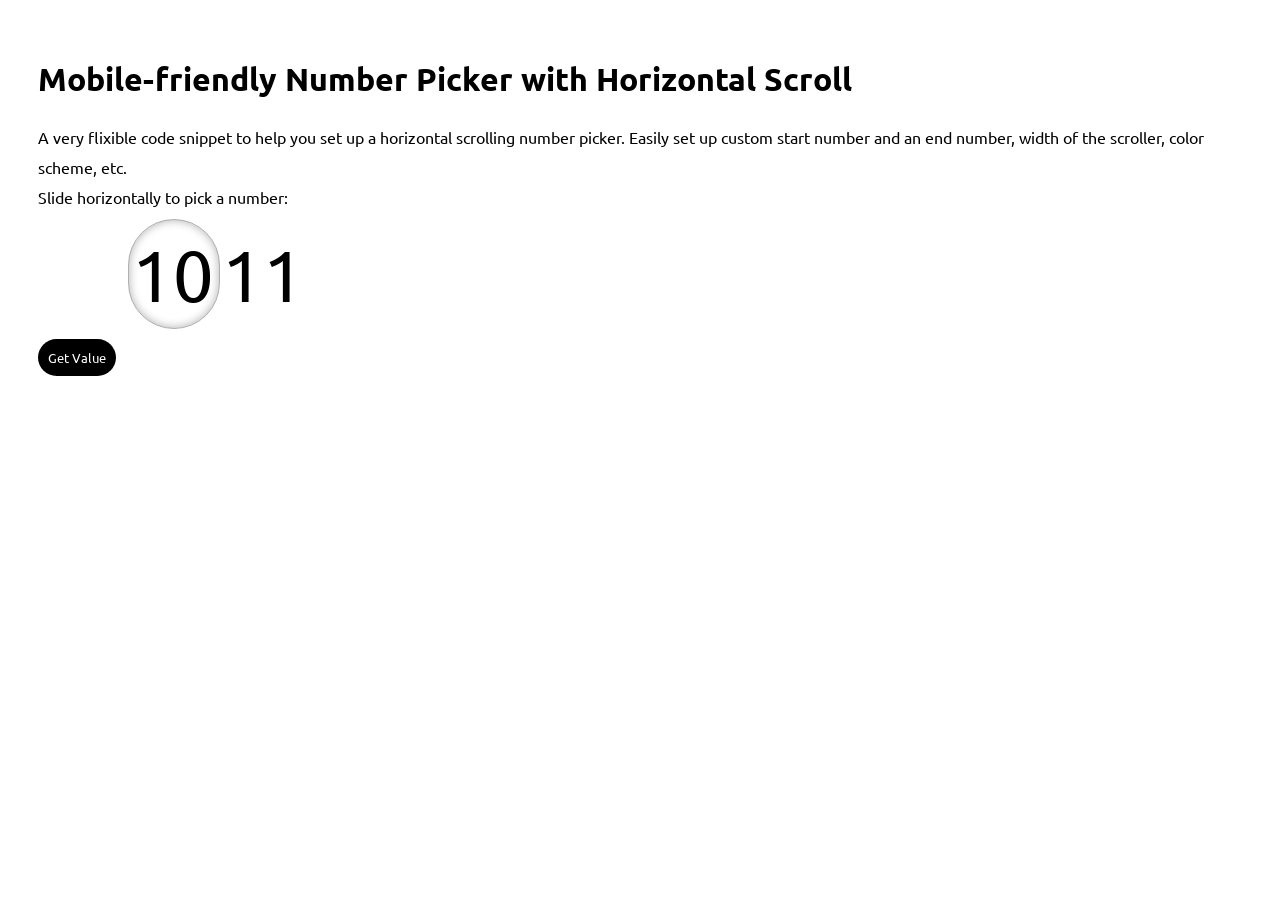
==== index.html @ 397a5b28 "Add files via upload" ====
<!-- Developed by Ronak Laungani while he was in lock down during the COVID-19 Pandemic. Imagine how bored he was. Show some love at http://www.ronaklaungani.com. Thanks! -->

<!doctype html>
<html>
    <head>
        <title>Horizontal Scroll Picker</title>
        <link rel="stylesheet" type="text/css" href="style-desktop.css" />
        <meta charset="utf-8" />
        <meta name="viewport" content="width=device-width, initial-scale=1" />
        <style>
            @import url("https://fonts.googleapis.com/css2?family=Ubuntu:wght@300;400;500;700&display=swap");
            body {
                padding: 30px;
            }
            h1 {
                font-family: ubuntu;
            }
            p {
                font-family: ubuntu;
                line-height: 30px;
            }
            button {
                font-family: ubuntu;
                color: white;
                background-color: black;
                border: none;
                padding: 10px;
                margin: 10px 0px;
                border-radius: 30px;
                cursor: pointer;
            }
            button:hover {
                font-family: ubuntu;
                color: white;
                background-color: #1e1e1e;
                border: none;
            }
            #scroller {
                height: 10vh; /*position: fixed;*/
                border: none;
                background-color:white; // #00000010;
                border-radius: 30px;
                overflow-x: auto;
                overflow-y: hidden;
                scroll-snap-type: x mandatory;
                scroll-snap-stop: always;
            }
            #scroller::-webkit-scrollbar {
                display: none;
            }
            #scroller-block {
                overflow: visible;
                display: grid;
            }
            .numberInScroller {
                text-align: center;
                line-height: 8vh;
                height: 10vh;
                margin: 0px;
                padding-top: 10px;
                scroll-snap-align: center;
                font-size: 8vh;
                //color: blue;
            }
            #selectedValueIndicator {
                height: 12vh;
                border-radius: 10vh;
                background-color: transparent;
                border: solid;
                border-width: 1px;
                border-color: #00000050;
                z-index: +1;
                position: relative;
                margin-top: -11vh;
                pointer-events: none;
                box-shadow: inset 0 0 10px #00000050;
            }
        </style>
    </head>
    <body>
        <h1 id="heading">
            Mobile-friendly Number Picker with Horizontal Scroll
        </h1>

        <p>
            A very flixible code snippet to help you set up a horizontal
            scrolling number picker. Easily set up custom start number and an
            end number, width of the scroller, color scheme, etc.<br />Slide
            horizontally to pick a number:
        </p>

        <div id="scroller">
            <div id="scroller-block"></div>
        </div>

        <div id="selectedValueIndicator"></div>

        <button onclick="getScrollLeft()">Get Value</button>

        <p id="scrollValue"></p>
        <script type="text/javascript">
            // Developed by Ronak Laungani while he was in lock down during the
            //COVID-19 Pandemic. Imagine how bored he was. Show some love at
            //http://www.ronaklaungani.com. Thanks! // Change these variable values to
            //customize your scroller.
            var startNumber = 10;
            var endNumber = 50;
            var widthOfOneColumn = 90;
            var stepValue = 1;

            start();
            function start() {
                // Build the scrolling list.
                var totalNumbers = endNumber - startNumber + 2;
                const scrollerBlock = document.getElementById("scroller-block");
                scrollerBlock.style.gridTemplateColumns =
                    "repeat(" + totalNumbers + ", " + widthOfOneColumn + "px)";
                scrollerBlock.style.paddingLeft = "" + widthOfOneColumn + "px";
                // Setting the width of the scroller block.
                const scroller = document.getElementById("scroller");
                scroller.style.width = "" + 3 * widthOfOneColumn + "px";
                // Position the circular indicator.
                const selectedValueIndicator = document.getElementById(
                    "selectedValueIndicator",
                );
                selectedValueIndicator.style.width =
                    "" + widthOfOneColumn + "px";
                selectedValueIndicator.style.marginLeft =
                    "" + widthOfOneColumn + "px";
                // Fill value to the scrolling list.
                var z = startNumber;
                while (z < endNumber + stepValue + 1) {
                    const listItem = document.createElement("p");
                    listItem.className = "numberInScroller";
                    listItem.style.width = "" + widthOfOneColumn + "px";
                    listItem.innerHTML = "" + z + "";
                    if (z > endNumber) {
                        listItem.style.opacity = "0%";
                    }
                    scrollerBlock.append(listItem);
                    z = z + stepValue;
                }
                // Capture and printing the value at the centre.
                const printvalue = document.getElementById("scrollValue");
            }

            function getScrollLeft() {
                const finalValue =
                    (scroller.scrollLeft / widthOfOneColumn) * stepValue +
                    startNumber;
                printvalue.innerHTML = "" + finalValue + "";
                console.log(finalValue);
            }
        </script>
    </body>
</html>
---- style-desktop.css ----
/* // Developed by Ronak Laungani while he was in lock down during the COVID-19 Pandemic. Imagine how bored he was. Show some love at http://www.ronaklaungani.com. Thanks! */

@import url('https://fonts.googleapis.com/css2?family=Ubuntu:wght@300;400;500;700&display=swap');


body { padding: 30px; }

h1 { font-family: ubuntu; }

p { font-family: ubuntu;
	line-height: 30px; }

button { font-family: ubuntu;
			color: white;
			background-color: black;
			border: none;
			padding: 10px;
			margin: 10px 0px;
			border-radius: 30px;
			cursor: pointer; }

button:hover { font-family: ubuntu;
			color: white;
			background-color: #1e1e1e;
			border: none; }


#scroller {		height: 40px;
				/*position: fixed;*/
				border: none;
				background-color: #00000010;
				border-radius: 30px;
				overflow-x: auto;
  				overflow-y: hidden;
  				scroll-snap-type: x mandatory;
        		scroll-snap-stop: always;
 			 	 }

#scroller::-webkit-scrollbar {
  				display: none;
}


#scroller-block { 
				overflow: visible;
				display: grid;
				 }

.numberInScroller { text-align: center;
						line-height: 22px;
						height: 30px;
						margin: 0px;
						padding-top: 10px;
						scroll-snap-align: center;
						 }


#selectedValueIndicator { height: 40px;
						border-radius: 30px;
						background-color: transparent;
						border: solid;
						border-width: 1px;
						border-color: #00000050;
						z-index: +1;
						position: relative;
						margin-top: -40px;
						pointer-events: none;
						box-shadow: inset 0 0 10px #00000050;
					}
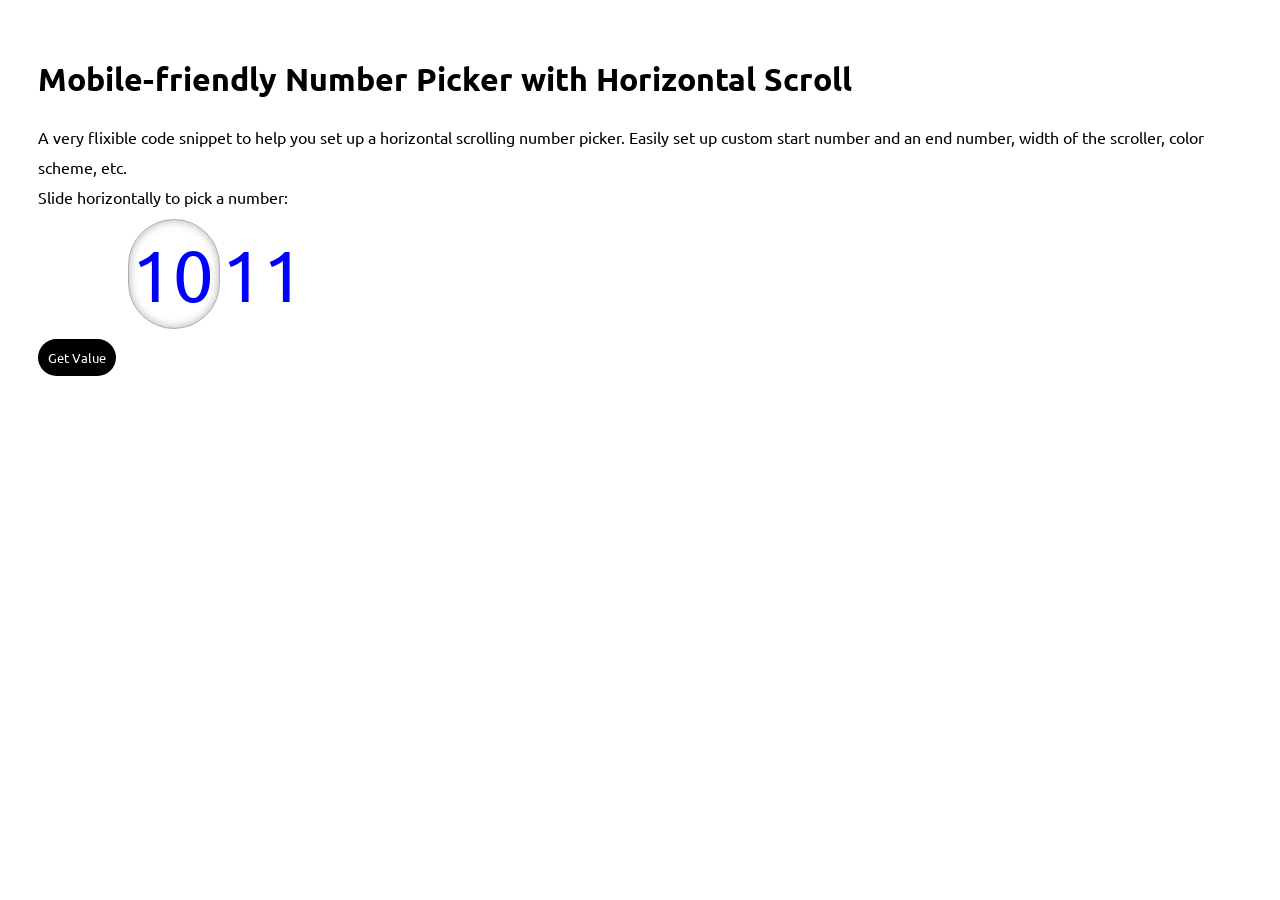
==== commit c1d2df58: "Add files via upload" ====
--- a/index.html
+++ b/index.html
@@ -60,10 +60,11 @@
                 padding-top: 10px;
                 scroll-snap-align: center;
                 font-size: 8vh;
-                //color: blue;
+                color: blue;
             }
             #selectedValueIndicator {
                 height: 12vh;
+                color: blue;
                 border-radius: 10vh;
                 background-color: transparent;
                 border: solid;
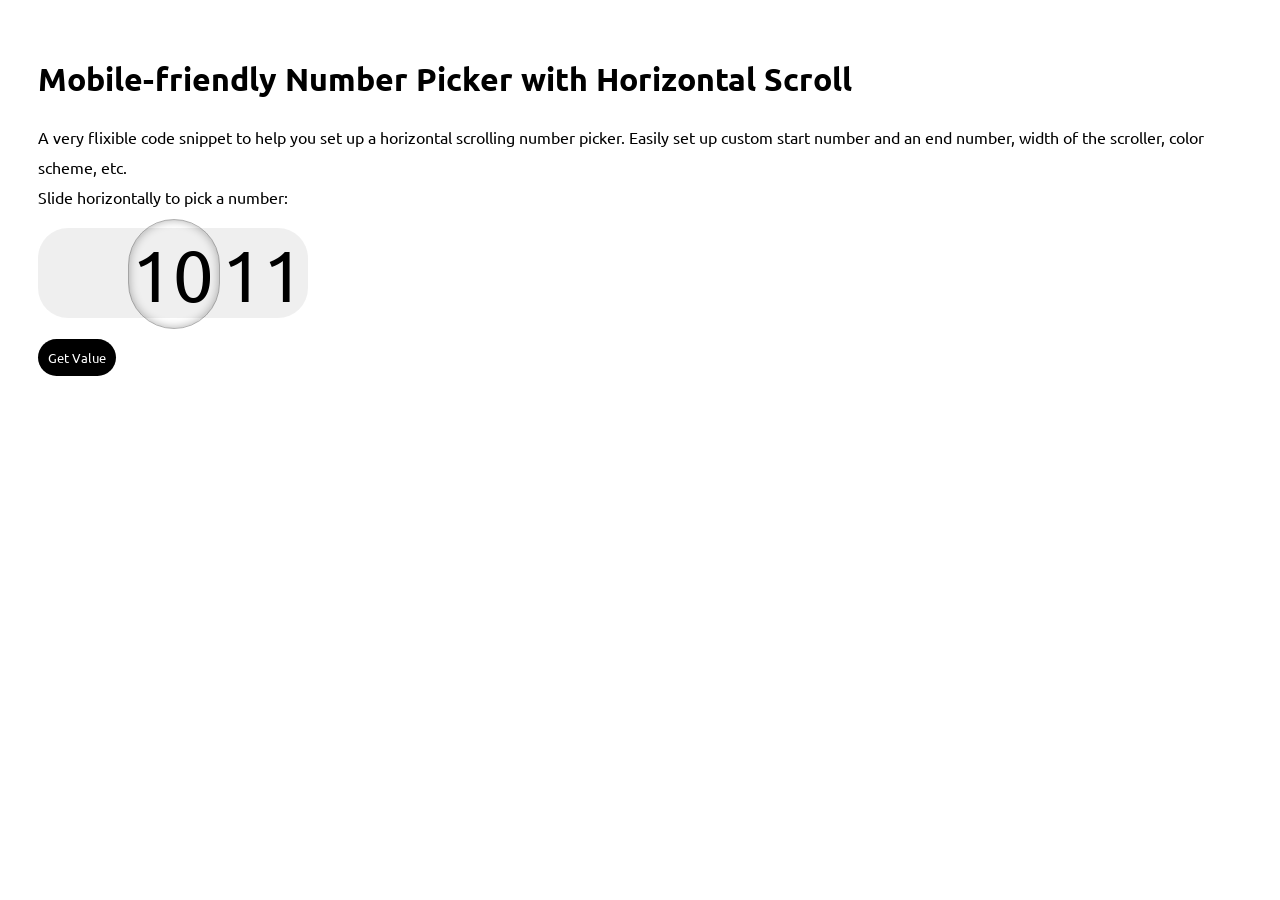
==== commit 48969d52: "Add files via upload" ====
--- a/index.html
+++ b/index.html
@@ -38,7 +38,7 @@
             #scroller {
                 height: 10vh; /*position: fixed;*/
                 border: none;
-                background-color:white; // #00000010;
+                background-color: #00000010;
                 border-radius: 30px;
                 overflow-x: auto;
                 overflow-y: hidden;
@@ -60,7 +60,6 @@
                 padding-top: 10px;
                 scroll-snap-align: center;
                 font-size: 8vh;
-                color: blue;
             }
             #selectedValueIndicator {
                 height: 12vh;
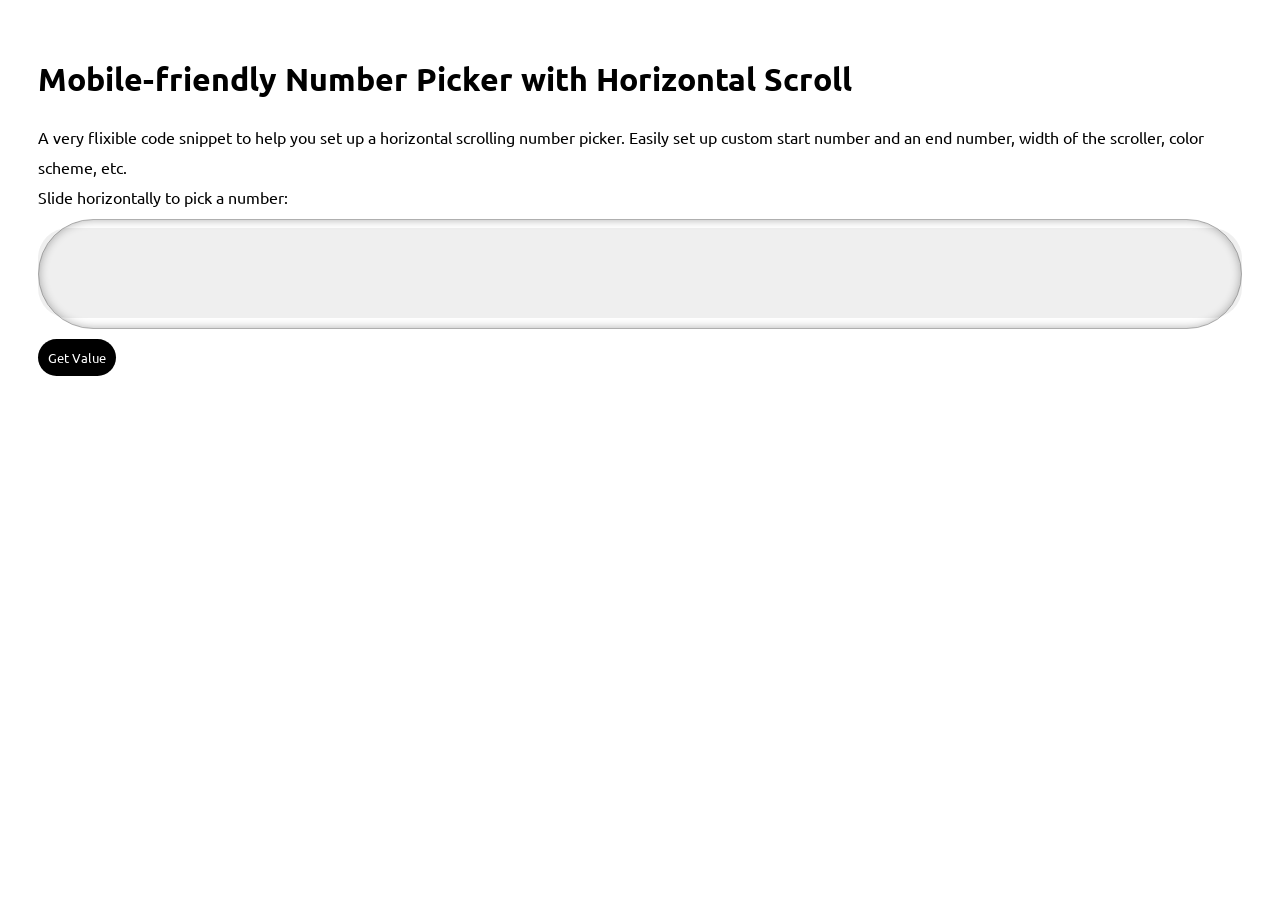
==== commit 78734a25: "Add files via upload" ====
--- a/index.html
+++ b/index.html
@@ -108,41 +108,39 @@
             var widthOfOneColumn = 90;
             var stepValue = 1;
 
-            start();
+
             function start() {
-                // Build the scrolling list.
-                var totalNumbers = endNumber - startNumber + 2;
-                const scrollerBlock = document.getElementById("scroller-block");
-                scrollerBlock.style.gridTemplateColumns =
-                    "repeat(" + totalNumbers + ", " + widthOfOneColumn + "px)";
-                scrollerBlock.style.paddingLeft = "" + widthOfOneColumn + "px";
-                // Setting the width of the scroller block.
-                const scroller = document.getElementById("scroller");
-                scroller.style.width = "" + 3 * widthOfOneColumn + "px";
-                // Position the circular indicator.
-                const selectedValueIndicator = document.getElementById(
-                    "selectedValueIndicator",
-                );
-                selectedValueIndicator.style.width =
-                    "" + widthOfOneColumn + "px";
-                selectedValueIndicator.style.marginLeft =
-                    "" + widthOfOneColumn + "px";
-                // Fill value to the scrolling list.
-                var z = startNumber;
-                while (z < endNumber + stepValue + 1) {
-                    const listItem = document.createElement("p");
-                    listItem.className = "numberInScroller";
-                    listItem.style.width = "" + widthOfOneColumn + "px";
-                    listItem.innerHTML = "" + z + "";
-                    if (z > endNumber) {
-                        listItem.style.opacity = "0%";
-                    }
-                    scrollerBlock.append(listItem);
-                    z = z + stepValue;
+            // Build the scrolling list.
+            var totalNumbers = endNumber - startNumber + 2;
+            const scrollerBlock = document.getElementById("scroller-block");
+            scrollerBlock.style.gridTemplateColumns =
+                "repeat(" + totalNumbers + ", " + widthOfOneColumn + "px)";
+            scrollerBlock.style.paddingLeft = "" + widthOfOneColumn + "px";
+            // Setting the width of the scroller block.
+            const scroller = document.getElementById("scroller");
+            scroller.style.width = "" + 3 * widthOfOneColumn + "px";
+            // Position the circular indicator.
+            const selectedValueIndicator = document.getElementById(
+                "selectedValueIndicator",
+            );
+            selectedValueIndicator.style.width = "" + widthOfOneColumn + "px";
+            selectedValueIndicator.style.marginLeft =
+                "" + widthOfOneColumn + "px";
+            // Fill value to the scrolling list.
+            var z = startNumber;
+            while (z < endNumber + stepValue + 1) {
+                const listItem = document.createElement("p");
+                listItem.className = "numberInScroller";
+                listItem.style.width = "" + widthOfOneColumn + "px";
+                listItem.innerHTML = "" + z + "";
+                if (z > endNumber) {
+                    listItem.style.opacity = "0%";
                 }
-                // Capture and printing the value at the centre.
-                const printvalue = document.getElementById("scrollValue");
+                scrollerBlock.append(listItem);
+                z = z + stepValue;
             }
+            // Capture and printing the value at the centre.
+            const printvalue = document.getElementById("scrollValue");
 
             function getScrollLeft() {
                 const finalValue =
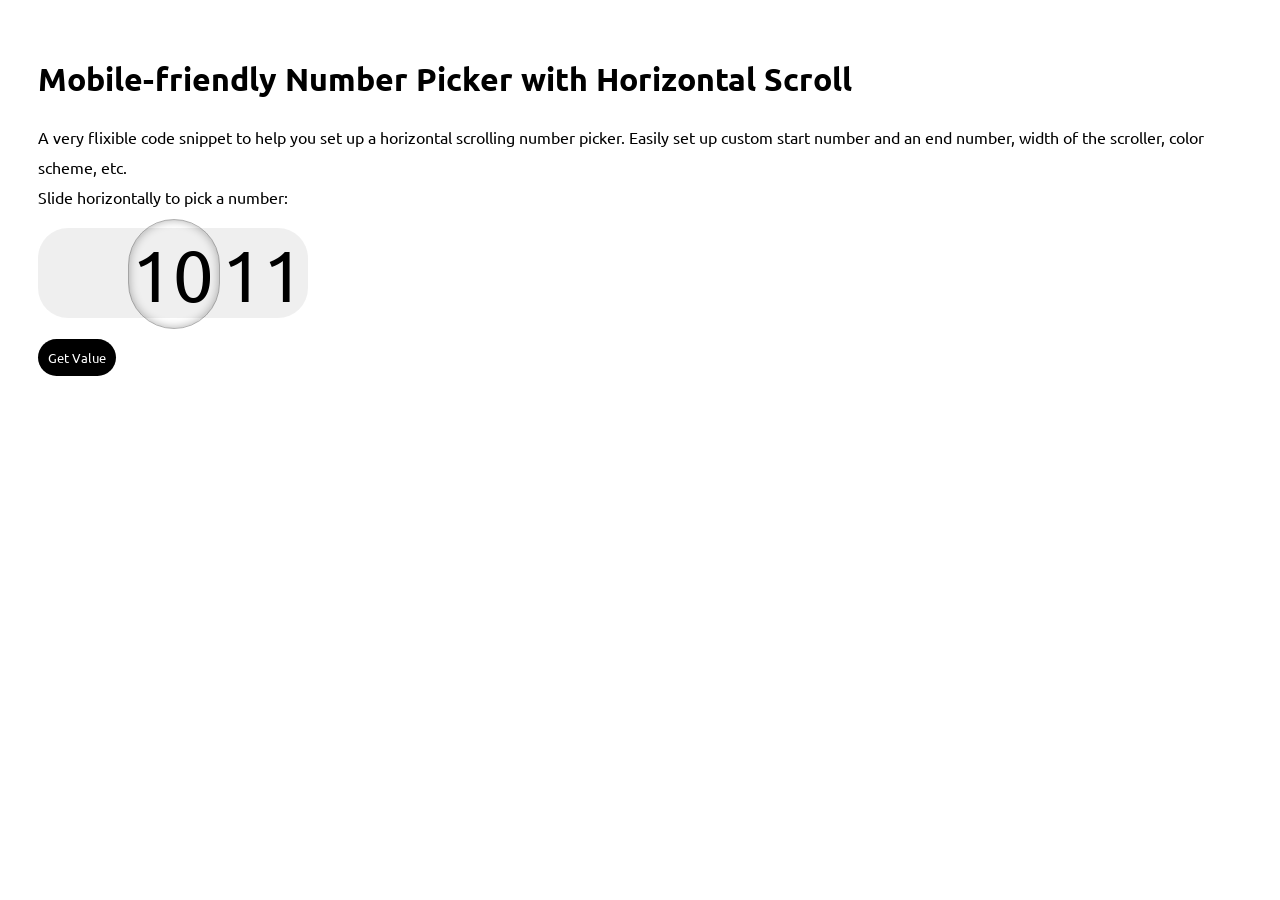
==== commit fc85d8d9: "Add files via upload" ====
--- a/index.html
+++ b/index.html
@@ -108,8 +108,6 @@
             var widthOfOneColumn = 90;
             var stepValue = 1;
 
-
-            function start() {
             // Build the scrolling list.
             var totalNumbers = endNumber - startNumber + 2;
             const scrollerBlock = document.getElementById("scroller-block");
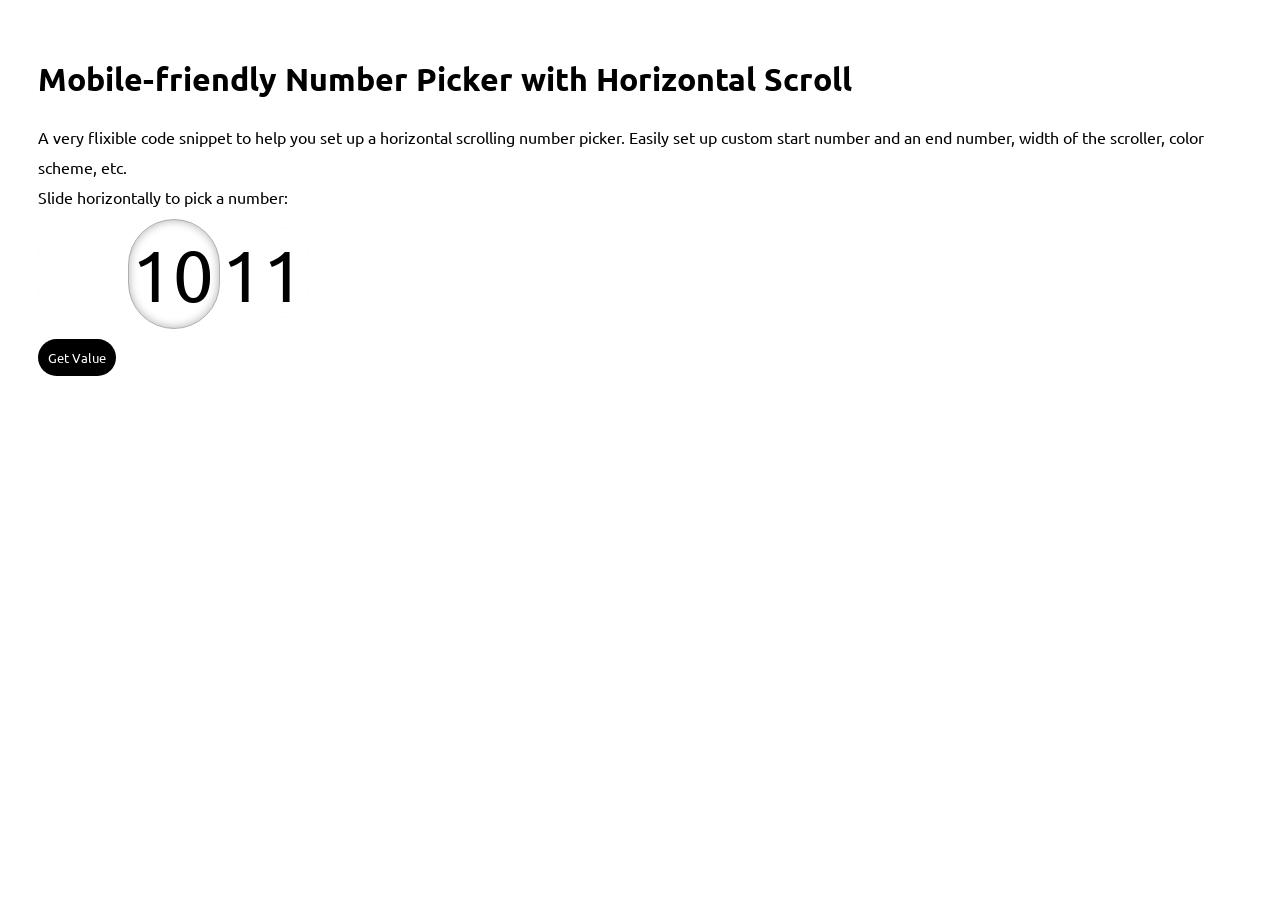
==== commit 36df1986: "Add files via upload" ====
--- a/index.html
+++ b/index.html
@@ -51,6 +51,8 @@
             #scroller-block {
                 overflow: visible;
                 display: grid;
+
+                background: white;
             }
             .numberInScroller {
                 text-align: center;
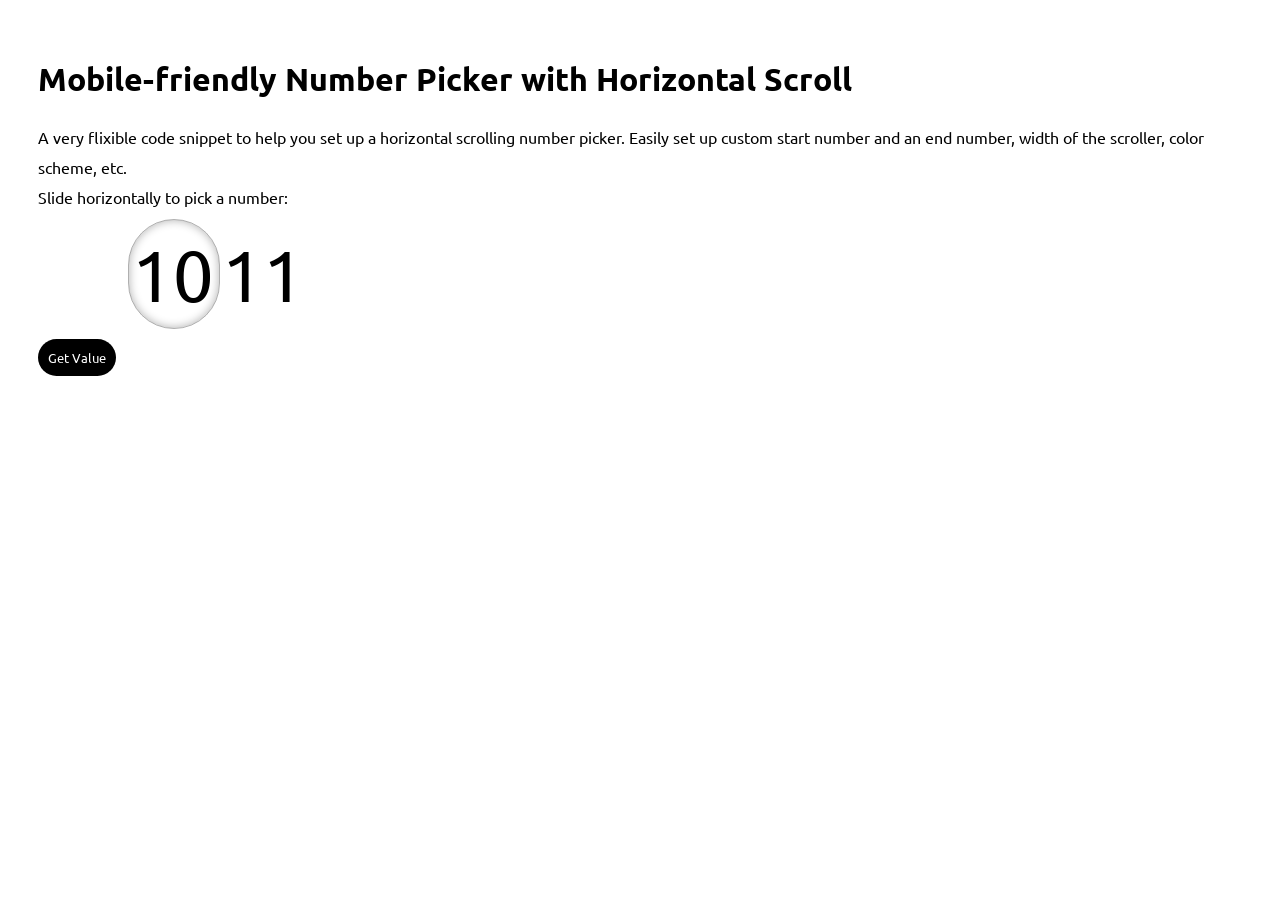
==== commit 5bbf3403: "Add files via upload" ====
--- a/index.html
+++ b/index.html
@@ -38,7 +38,8 @@
             #scroller {
                 height: 10vh; /*position: fixed;*/
                 border: none;
-                background-color: #00000010;
+                //background-color: #00000010;
+                background-color: white;
                 border-radius: 30px;
                 overflow-x: auto;
                 overflow-y: hidden;
@@ -51,8 +52,6 @@
             #scroller-block {
                 overflow: visible;
                 display: grid;
-
-                background: white;
             }
             .numberInScroller {
                 text-align: center;
